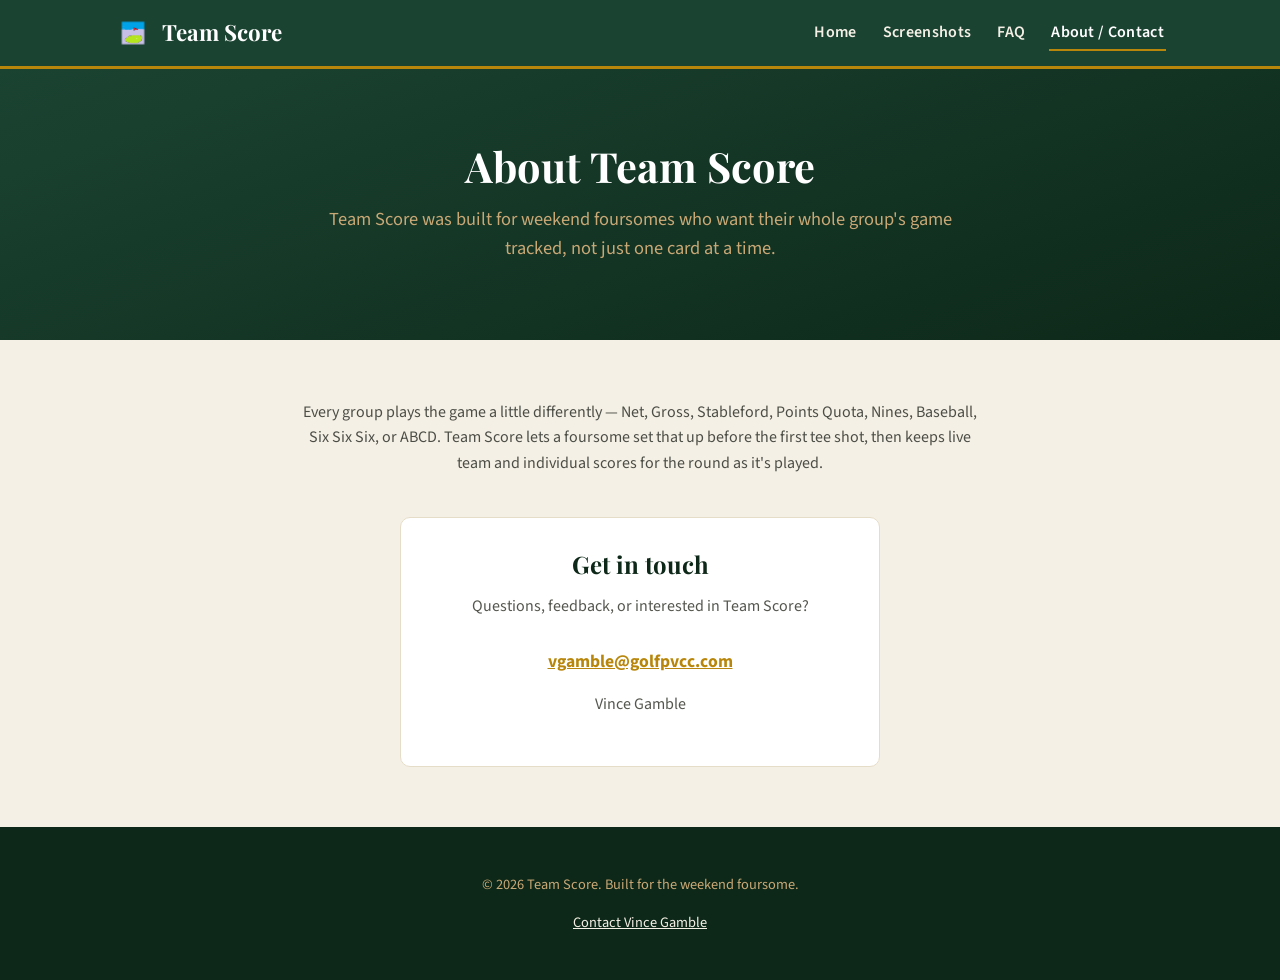
==== about.html @ 75b786e0 "Initial commit: Team Score marketing site Spec, branding, and four-page static site (home, screensho" ====
<!doctype html>
<html lang="en">
<head>
<meta charset="UTF-8">
<meta name="viewport" content="width=device-width, initial-scale=1">
<title>About &amp; Contact — Team Score</title>
<meta name="description" content="About Team Score and how to get in touch with Vince Gamble.">
<link rel="icon" href="Photos/LoGo.jpg">
<link rel="stylesheet" href="css/style.css">
<link rel="preconnect" href="https://fonts.googleapis.com">
<link href="https://fonts.googleapis.com/css2?family=Playfair+Display:wght@600;700&family=Source+Sans+3:wght@400;600;700&display=swap" rel="stylesheet">
</head>
<body>

<header class="site-header">
  <nav class="nav">
    <a class="brand" href="index.html">
      <img src="Photos/LoGo.jpg" alt="Team Score logo">
      <span class="brand-name">Team Score</span>
    </a>
    <ul class="nav-links">
      <li><a href="index.html">Home</a></li>
      <li><a href="screenshots.html">Screenshots</a></li>
      <li><a href="faq.html">FAQ</a></li>
      <li><a href="about.html" class="active">About / Contact</a></li>
    </ul>
  </nav>
</header>

<section class="hero" style="padding-bottom:48px;">
  <div class="wrap">
    <h1>About Team Score</h1>
    <p class="lead">Team Score was built for weekend foursomes who want their whole group's game tracked, not just one card at a time.</p>
  </div>
</section>

<section>
  <div class="wrap">
    <p style="max-width:680px; margin:0 auto 40px; text-align:center; color:#4c4e46;">
      Every group plays the game a little differently — Net, Gross, Stableford, Points Quota, Nines, Baseball, Six Six Six, or ABCD. Team Score lets a foursome set that up before the first tee shot, then keeps live team and individual scores for the round as it's played.
    </p>

    <div class="contact-card">
      <h2 style="margin-bottom:6px;">Get in touch</h2>
      <p style="color:#55574f;">Questions, feedback, or interested in Team Score?</p>
      <a class="email" href="mailto:vgamble@golfpvcc.com">vgamble@golfpvcc.com</a>
      <p style="margin-top:16px; color:#55574f;">Vince Gamble</p>
    </div>
  </div>
</section>

<footer>
  <p>&copy; 2026 Team Score. Built for the weekend foursome.</p>
  <p><a href="about.html">Contact Vince Gamble</a></p>
</footer>

</body>
</html>
---- css/style.css ----
:root {
  --fairway: #1B4332;
  --pine: #0D2818;
  --cream: #F5F0E6;
  --wood: #C9A876;
  --gold: #B8860B;
  --white: #FFFFFF;
  --text: #2A2A24;
}

* { box-sizing: border-box; }

html { scroll-behavior: smooth; }

body {
  margin: 0;
  background: var(--cream);
  color: var(--text);
  font-family: "Source Sans 3", -apple-system, BlinkMacSystemFont, "Segoe UI", sans-serif;
  line-height: 1.6;
}

h1, h2, h3, h4 {
  font-family: "Playfair Display", Georgia, "Times New Roman", serif;
  color: var(--pine);
  line-height: 1.2;
  margin-top: 0;
}

a { color: var(--gold); }

img { max-width: 100%; display: block; }

.wrap {
  max-width: 1100px;
  margin: 0 auto;
  padding: 0 24px;
}

/* Header */
header.site-header {
  background: var(--fairway);
  border-bottom: 3px solid var(--gold);
}

.nav {
  display: flex;
  align-items: center;
  justify-content: space-between;
  padding: 14px 24px;
  max-width: 1100px;
  margin: 0 auto;
  flex-wrap: wrap;
  gap: 12px;
}

.brand {
  display: flex;
  align-items: center;
  gap: 10px;
  text-decoration: none;
}

.brand img {
  width: 38px;
  height: 38px;
  border-radius: 6px;
}

.brand-name {
  font-family: "Playfair Display", serif;
  font-size: 1.4rem;
  color: var(--white);
  font-weight: 700;
}

.nav-links {
  display: flex;
  gap: 22px;
  list-style: none;
  margin: 0;
  padding: 0;
}

.nav-links a {
  color: var(--cream);
  text-decoration: none;
  font-weight: 600;
  letter-spacing: 0.02em;
  padding: 6px 2px;
  border-bottom: 2px solid transparent;
}

.nav-links a:hover,
.nav-links a.active {
  color: var(--white);
  border-bottom-color: var(--gold);
}

/* Hero */
.hero {
  background: linear-gradient(160deg, var(--fairway), var(--pine));
  color: var(--cream);
  padding: 72px 24px 64px;
  text-align: center;
}

.hero h1 {
  color: var(--white);
  font-size: 2.6rem;
  margin-bottom: 14px;
}

.hero p.lead {
  max-width: 640px;
  margin: 0 auto 28px;
  font-size: 1.15rem;
  color: var(--wood);
}

.btn {
  display: inline-block;
  background: var(--gold);
  color: var(--white);
  text-decoration: none;
  font-weight: 700;
  padding: 13px 28px;
  border-radius: 6px;
  border: 2px solid var(--gold);
  transition: background 0.15s ease, color 0.15s ease;
}

.btn:hover {
  background: transparent;
  color: var(--gold);
}

.btn.outline {
  background: transparent;
  color: var(--cream);
  border-color: var(--cream);
}

.btn.outline:hover {
  background: var(--cream);
  color: var(--pine);
}

/* Sections */
section {
  padding: 60px 0;
}

section.alt {
  background: var(--white);
  border-top: 1px solid #e6ddc8;
  border-bottom: 1px solid #e6ddc8;
}

.section-title {
  text-align: center;
  margin-bottom: 12px;
}

.section-sub {
  text-align: center;
  max-width: 620px;
  margin: 0 auto 44px;
  color: #55574f;
}

/* Feature / format grid */
.grid {
  display: grid;
  grid-template-columns: repeat(auto-fit, minmax(240px, 1fr));
  gap: 24px;
}

.card {
  background: var(--white);
  border: 1px solid #e6ddc8;
  border-left: 4px solid var(--gold);
  border-radius: 8px;
  padding: 24px;
}

.card h3 {
  font-size: 1.15rem;
  margin-bottom: 8px;
}

.card p {
  margin: 0;
  color: #4c4e46;
  font-size: 0.96rem;
}

/* Steps */
.steps {
  display: grid;
  grid-template-columns: repeat(auto-fit, minmax(220px, 1fr));
  gap: 28px;
  counter-reset: step;
}

.step {
  position: relative;
  padding-left: 8px;
}

.step .num {
  display: inline-flex;
  align-items: center;
  justify-content: center;
  width: 34px;
  height: 34px;
  border-radius: 50%;
  background: var(--fairway);
  color: var(--white);
  font-weight: 700;
  font-family: "Playfair Display", serif;
  margin-bottom: 10px;
}

/* Screenshot gallery */
.shot-grid {
  display: grid;
  grid-template-columns: repeat(auto-fit, minmax(230px, 1fr));
  gap: 28px;
}

.shot {
  background: var(--white);
  border: 1px solid #e6ddc8;
  border-radius: 10px;
  overflow: hidden;
}

.shot img {
  width: 100%;
  border-bottom: 1px solid #e6ddc8;
}

.shot .caption {
  padding: 14px 16px;
}

.shot .caption h4 {
  font-size: 1rem;
  margin-bottom: 4px;
}

.shot .caption p {
  margin: 0;
  font-size: 0.9rem;
  color: #55574f;
}

/* Coming soon badge */
.badge-box {
  display: inline-flex;
  align-items: center;
  gap: 12px;
  background: var(--pine);
  color: var(--cream);
  padding: 14px 22px;
  border-radius: 8px;
  border: 1px solid var(--wood);
  font-weight: 600;
}

.badge-box .dot {
  width: 10px;
  height: 10px;
  border-radius: 50%;
  background: var(--gold);
}

/* FAQ */
.faq-item {
  background: var(--white);
  border: 1px solid #e6ddc8;
  border-radius: 8px;
  margin-bottom: 16px;
  padding: 20px 24px;
}

.faq-item h3 {
  font-size: 1.1rem;
  margin-bottom: 8px;
  color: var(--fairway);
}

.faq-item p {
  margin: 0 0 6px;
  color: #4c4e46;
}

.faq-item p:last-child { margin-bottom: 0; }

/* About / contact */
.contact-card {
  background: var(--white);
  border: 1px solid #e6ddc8;
  border-radius: 10px;
  padding: 32px;
  max-width: 480px;
  margin: 0 auto;
  text-align: center;
}

.contact-card a.email {
  display: inline-block;
  margin-top: 12px;
  font-size: 1.1rem;
  font-weight: 700;
}

/* Footer */
footer {
  background: var(--pine);
  color: var(--wood);
  padding: 32px 24px;
  text-align: center;
  font-size: 0.9rem;
}

footer a { color: var(--cream); }

@media (max-width: 640px) {
  .hero h1 { font-size: 2rem; }
  .nav { flex-direction: column; align-items: flex-start; }
}
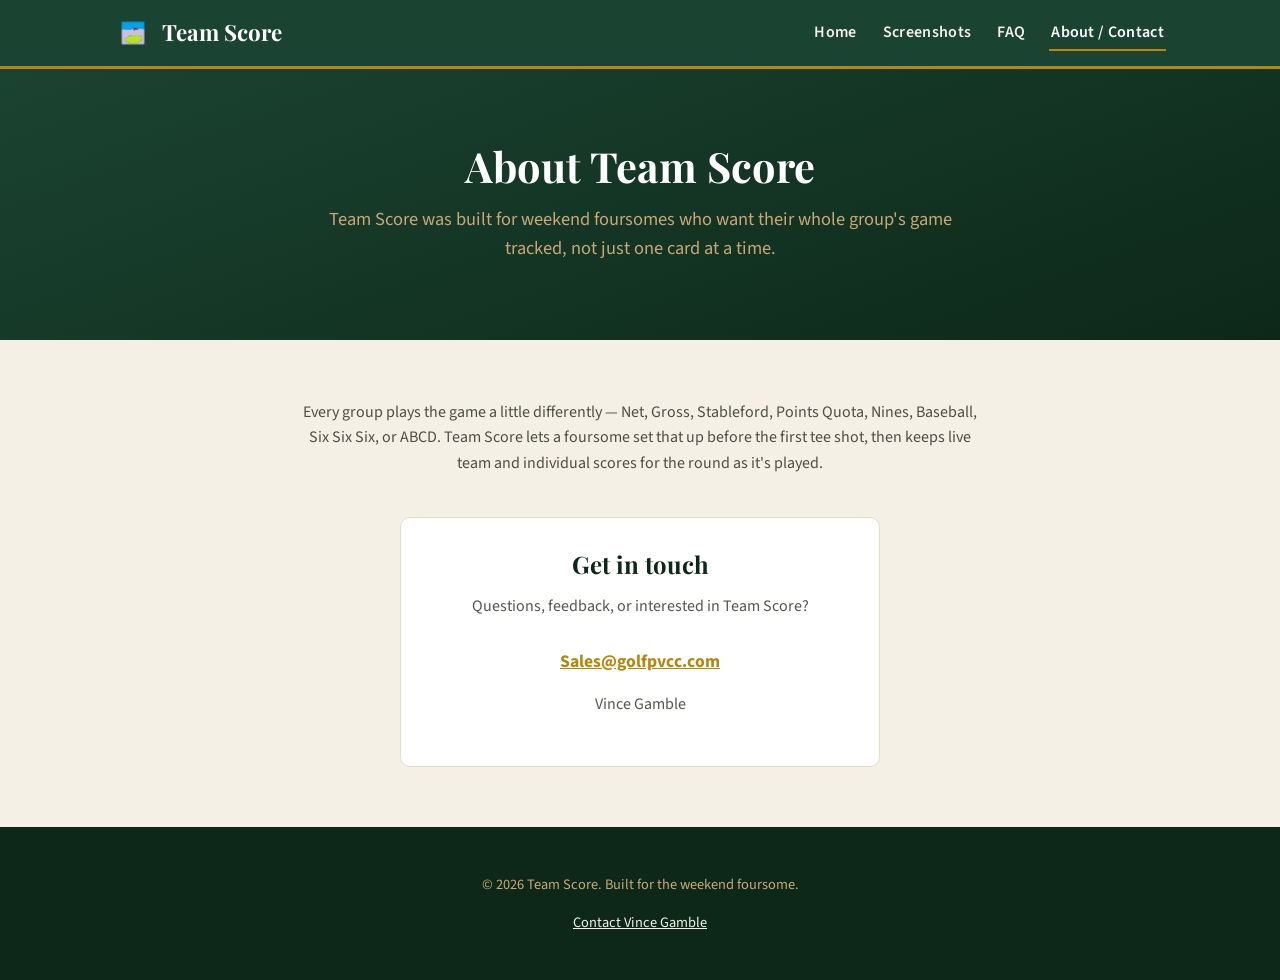
==== commit f17f128c: "Update contact email to Sales@golfpvcc.com Co-Authored-By: Claude Sonnet 5 <noreply@anthropic.com>" ====
--- a/about.html
+++ b/about.html
@@ -43,7 +43,7 @@
     <div class="contact-card">
       <h2 style="margin-bottom:6px;">Get in touch</h2>
       <p style="color:#55574f;">Questions, feedback, or interested in Team Score?</p>
-      <a class="email" href="mailto:vgamble@golfpvcc.com">vgamble@golfpvcc.com</a>
+      <a class="email" href="mailto:Sales@golfpvcc.com">Sales@golfpvcc.com</a>
       <p style="margin-top:16px; color:#55574f;">Vince Gamble</p>
     </div>
   </div>
